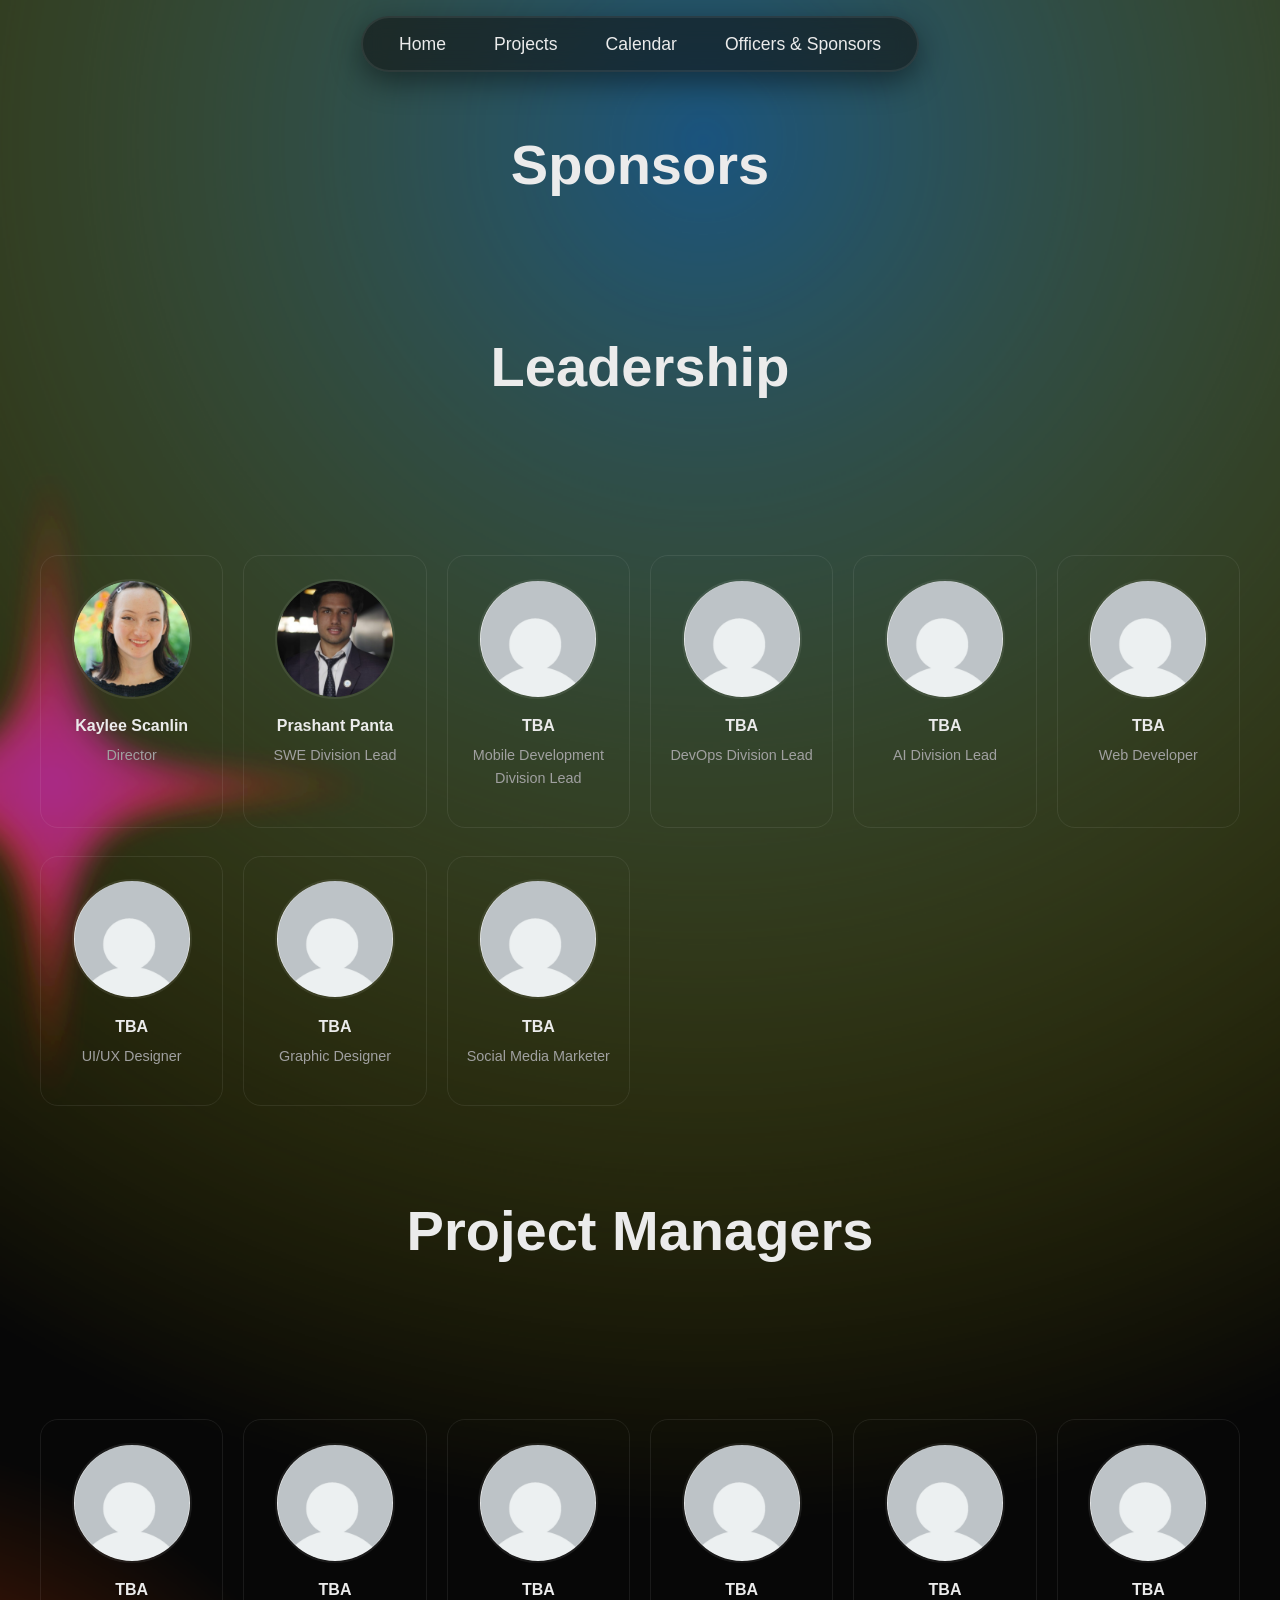
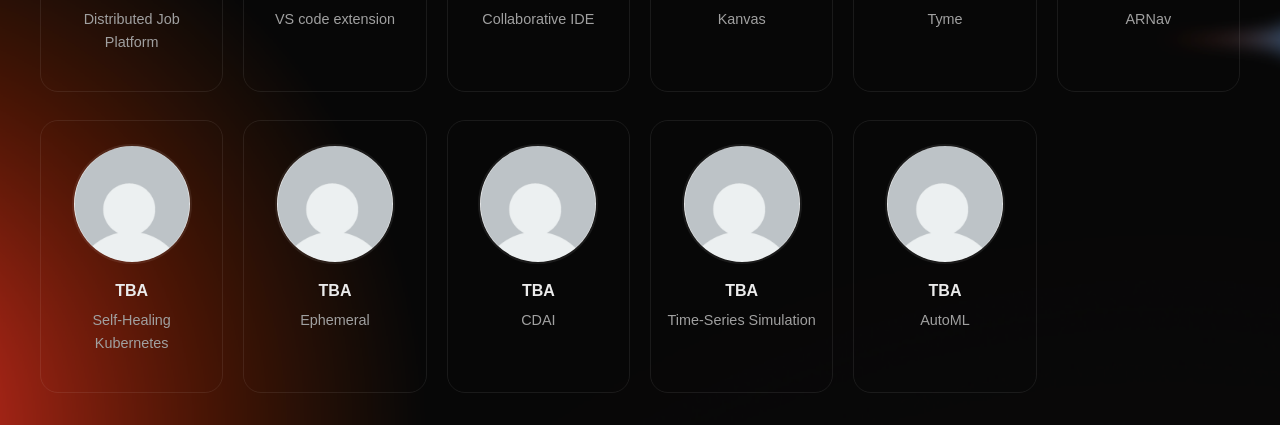
==== pages/officers.html @ a2a7e287 "officers + sponsors page" ====
<!DOCTYPE html>
<html lang="en">

<head>
  <meta charset="UTF-8">
  <meta name="viewport" content="width=device-width,initial-scale=1">
  <title>CatForge</title>
  <meta name="description"
    content="CatForge @ TXST - student organization dedicated to fostering software startup development at the undergraduate level.">

    <style>
        <link rel="preconnect" href="https://fonts.googleapis.com"><link rel="preconnect" href="https://fonts.gstatic.com" crossorigin><link href="https://fonts.googleapis.com/css2?family=Inter:ital,opsz,wght@0,14..32,100..900;1,14..32,100..900&display=swap" rel="stylesheet">
    </style>
    <link rel="stylesheet" href="/assets/css/revised-style.css" />
    <script defer src="/assets/js/main.js"></script>
</head>

<body>
    <div class="bg-wrap">
    <div class="projects-bg"></div>
    </div>
    <header class="site-header">
        <nav class="nav">
            <a class="brand" href="/"> </a>

            <button class="nav-toggle" type="button" aria-expanded="false" aria-controls="navLinks">
                Menu
            </button>

            <div id="navLinks" class="nav-links">
                <a href="/index.html">Home</a>
                <a href="/pages/projects.html">Projects</a>
                <a href="/pages/calendar.html">Calendar</a>
                <a href="/pages/officers.html">Officers & Sponsors</a>
            </div>
        </nav>
    </header>

<h1 class="officers-h1">Sponsors</h1>

<h1 class="officers-h1">Leadership</h1>

<body>
<section class="team">
  <div class="team-grid">
    <article class="team-card">
      <img src="/assets/css/static/images/officers_mentors/kay_headshot.png" alt="Kaylee Scanlin headshot">
      <h3>Kaylee Scanlin</h3>
      <p>Director</p>
    </article>

    <article class="team-card">
      <img src="/assets/css/static/images/officers_mentors/prashant_headshot.png" alt="Prashant Panta headshot">
      <h3>Prashant Panta</h3>
      <p>SWE Division Lead</p>
    </article>

    <article class="team-card">
      <img src="/assets/css/static/images/officers_mentors/unknown_headshot.png" alt="TBA headshot">
      <h3>TBA</h3>
      <p>Mobile Development Division Lead</p>
    </article>

    <article class="team-card">
      <img src="/assets/css/static/images/officers_mentors/unknown_headshot.png" alt="TBA headshot">
      <h3>TBA</h3>
      <p>DevOps Division Lead</p>
    </article>

    <article class="team-card">
      <img src="/assets/css/static/images/officers_mentors/unknown_headshot.png" alt="TBA headshot">
      <h3>TBA</h3>
      <p>AI Division Lead</p>
    </article>

    <article class="team-card">
      <img src="/assets/css/static/images/officers_mentors/unknown_headshot.png" alt="TBA headshot">
      <h3>TBA</h3>
      <p>Web Developer</p>
    </article>

    <article class="team-card">
      <img src="/assets/css/static/images/officers_mentors/unknown_headshot.png" alt="TBA headshot">
      <h3>TBA</h3>
      <p>UI/UX Designer</p>
    </article>

    <article class="team-card">
      <img src="/assets/css/static/images/officers_mentors/unknown_headshot.png" alt="TBA headshot">
      <h3>TBA</h3>
      <p>Graphic Designer</p>
    </article>

    <article class="team-card">
      <img src="/assets/css/static/images/officers_mentors/unknown_headshot.png" alt="TBA headshot">
      <h3>TBA</h3>
      <p>Social Media Marketer</p>
    </article>
  </div>
</section>

<h1 class="officers-h1">Project Managers</h1>

<section class="team">

  <div class="team-grid">
    <article class="team-card">
      <img src="/assets/css/static/images/officers_mentors/unknown_headshot.png" alt="Kaylee Scanlin headshot">
      <h3>TBA</h3>
      <p>Distributed Job Platform</p>
    </article>

    <article class="team-card">
      <img src="/assets/css/static/images/officers_mentors/unknown_headshot.png" alt="Prashant Panta headshot">
      <h3>TBA</h3>
      <p>VS code extension</p>
    </article>

    <article class="team-card">
      <img src="/assets/css/static/images/officers_mentors/unknown_headshot.png" alt="TBA headshot">
      <h3>TBA</h3>
      <p>Collaborative IDE</p>
    </article>

    <article class="team-card">
      <img src="/assets/css/static/images/officers_mentors/unknown_headshot.png" alt="TBA headshot">
      <h3>TBA</h3>
      <p>Kanvas</p>
    </article>

    <article class="team-card">
      <img src="/assets/css/static/images/officers_mentors/unknown_headshot.png" alt="TBA headshot">
      <h3>TBA</h3>
      <p>Tyme</p>
    </article>

    <article class="team-card">
      <img src="/assets/css/static/images/officers_mentors/unknown_headshot.png" alt="TBA headshot">
      <h3>TBA</h3>
      <p>ARNav</p>
    </article>

    <article class="team-card">
      <img src="/assets/css/static/images/officers_mentors/unknown_headshot.png" alt="TBA headshot">
      <h3>TBA</h3>
      <p>Self-Healing Kubernetes</p>
    </article>

    <article class="team-card">
      <img src="/assets/css/static/images/officers_mentors/unknown_headshot.png" alt="TBA headshot">
      <h3>TBA</h3>
      <p>Ephemeral</p>
    </article>

    <article class="team-card">
      <img src="/assets/css/static/images/officers_mentors/unknown_headshot.png" alt="TBA headshot">
      <h3>TBA</h3>
      <p>CDAI</p>
    </article>

    <article class="team-card">
      <img src="/assets/css/static/images/officers_mentors/unknown_headshot.png" alt="TBA headshot">
      <h3>TBA</h3>
      <p>Time-Series Simulation</p>
    </article>

    <article class="team-card">
      <img src="/assets/css/static/images/officers_mentors/unknown_headshot.png" alt="TBA headshot">
      <h3>TBA</h3>
      <p>AutoML</p>
    </article>

  </div>

</section>
    
</body>
---- assets/css/revised-style.css ----
:root {
  --bg: #212122;
  --text: #ebebeb;
  --border: #000;
  --border-strong: #2e2e2e;

  --content-max: 1200px;
  --radius-sm: 10px;
  --radius-md: 18px;
  --radius-pill: 999px;

  --space-1: 0.5rem;
  --space-2: 1rem;
  --space-3: 1.5rem;
  --space-4: 2rem;
  --space-5: 3rem;
  --space-6: 4rem;

  --shadow-header: 0 10px 30px rgba(0, 0, 0, 0.45);
  --transition-fast: 0.2s ease-out;
  --transition-med: 0.3s ease;
}

/* mouse */
body {
  /* Mandatory: URL to your PNG followed by a required fallback keyword */
  cursor: url('/assets/css/static/images/mouse.png'), auto;
}

/* Base reset */
*,
*::before,
*::after {
  box-sizing: border-box;
}

html {
  overflow-x: hidden;
}

body {
  min-height: 100%;
  margin: 0;
  background: var(--bg);
  color: var(--text);
  font-family: "Inter", sans-serif;
  line-height: 1.6;
  position: relative;
  overflow-x: hidden;
}

img,
video {
  display: block;
  max-width: 100%;
  height: auto;
}

a {
  color: var(--text);
  text-decoration: none;
  text-underline-offset: 3px;
  transition: opacity var(--transition-med), color var(--transition-med), transform var(--transition-med);
}

a:hover {
  opacity: 0.85;
}

/* Accessibility */
.skip-link {
  position: absolute;
  top: 0;
  left: -9999px;
  padding: 0.6rem 0.8rem;
  background: var(--bg);
  color: var(--text);
  border: 1px solid var(--border-strong);
}

.skip-link:focus {
  top: 1rem;
  left: 1rem;
}

/* Layout */
.container,
section,
.FAQ,
.section-bottom-of-page {
  width: min(100% - 2rem, var(--content-max));
  margin-inline: auto;
}

section {
  padding: var(--space-6) 0 0;
}

.FAQ {
  padding: 0;
}

.section-bottom-of-page {
  padding: var(--space-6) 0 0;
}

.hero {
  padding-top: 6rem;
}

/* Background */
/* index */
.bg-wrap {
  position: absolute;
  inset: 0;
  overflow: hidden;
  z-index: -1;
  pointer-events: none;
}

.page-bg {
  position: absolute;
  inset: 0;
  width: 110%;
  height: 110%;
  background: url(../css/static/images/catforge-site-bg-home.png) top center / cover no-repeat;
  will-change: transform;
  transition: transform var(--transition-fast);
}

.projects-bg {
  position: absolute;
  inset: 0;
  width: 110%;
  height: 110%;
  background: url(../css/static/images/catforge-site-bg-projects.png) top center / cover no-repeat;
  will-change: transform;
  transition: transform var(--transition-fast);
}

/* Typography */
.index-p,
li,
.t-bold,
.t-lead {
  font-size: 1.15rem;
}

.t-body {
  font-size: 1.02rem;
}

.t-small {
  font-size: 0.95rem;
  opacity: 0.9;
}

h1,
.hero-h1,
h3,
.li-first,
.nav-links a {
  transition: transform var(--transition-med), color var(--transition-med), text-shadow var(--transition-med);
}

.hero-h1 {
  margin: 1rem 0;
  font-size: 5rem;
  font-weight: 600;
}

h1 {
  margin: 1rem 0;
  font-size: 3.5rem;
  font-weight: 900;
  text-align: center;
}

h3 {
  font-size: 2rem;
  font-weight: 600;
}

.hero-h1:hover,
h1:hover,
h3:hover,
.li-first:hover {
  color: #fff;
  text-shadow:
    0 0 5px #f3f3f3,
    0 0 10px #005854,
    0 0 20px #004f46;
}

.hero-h1:hover,
h1:hover {
  transform: scale(1.01);
}

h3:hover {
  transform: scale(1.005);
}

.first-ul {
  list-style: none;
  padding-left: 0;
}

.li-first {
  padding: 0.5rem 0;
  font-weight: 100;
}

.li-first:hover {
  transform: scale(1.04);
}

/* CTA */
.apply-div {
  padding: var(--space-4) var(--space-2) 0;
}

.apply-button {
  margin: 0;
  font-size: 5.5rem;
  text-align: center;
  color: rgb(227, 218, 119);
}

.apply-link:hover {
  color: #fff;
}

/* Footer */
.p-footer,
.footer-dev {
  text-align: center;
}

.p-footer {
  color: var(--text);
  font-size: 1rem;
}

/* Header */
.site-header {
  position: sticky;
  top: 1rem;
  left: 50%;
  transform: translateX(-50%);
  width: fit-content;
  margin: 0;
  padding: 0.65rem 1.25rem;
  background: rgba(15, 15, 15, 0.55);
  backdrop-filter: blur(10px);
  border: 2px solid rgba(255, 255, 255, 0.08);
  border-radius: var(--radius-pill);
  box-shadow: var(--shadow-header);
  z-index: 1000;
}

.nav {
  display: flex;
  align-items: center;
  justify-content: center;
  width: fit-content;
  margin-inline: auto;
}

.brand {
  font-size: 1.2rem;
  font-weight: 700;
}

.nav-links {
  display: flex;
  align-items: center;
  gap: 1rem;
  font-weight: 100;
}

.nav-links a {
  padding: 2px 1rem 0;
  font-size: 1.1rem;
  border-bottom: 1px solid transparent;
}

.nav-links a.active {
  border-bottom-color: var(--text);
}

.nav-links a:hover {
  transform: scale(1.08);
  color: #fff;
  text-shadow:
    0 0 5px #fff,
    0 0 10px #fff,
    0 0 20px #00ffe1;
}

.nav-toggle {
  display: none;
  padding: 0.45rem 0.7rem;
  font: inherit;
  color: var(--text);
  background: transparent;
  border: 1px solid var(--border-strong);
  border-radius: var(--radius-sm);
  cursor: pointer;
}

/* Tablet */
@media (max-width: 1024px) {
  section,
  .FAQ,
  .section-bottom-of-page {
    width: min(100% - 4rem, var(--content-max));
  }

  .hero-h1 {
    font-size: 3.5rem;
  }

  h1 {
    font-size: 2.75rem;
  }

  .apply-button {
    font-size: 3.25rem;
  }
}

/* Mobile */
@media (max-width: 768px) {
  .site-header {
    top: 0.5rem;
    left: auto;
    transform: none;
    width: calc(100% - 1rem);
    max-width: 420px;
    margin: 0.5rem auto 0;
    padding: 0.75rem 1rem;
    border-radius: var(--radius-md);
  }

  .nav {
    position: relative;
    flex-direction: column;
    width: 100%;
    gap: 0.5rem;
  }

  .brand {
    display: none;
  }

  .nav-toggle {
    display: inline-block;
    width: 100%;
    max-width: 180px;
    text-align: center;
  }

  .nav-links {
    display: none;
    width: 100%;
    flex-direction: column;
    align-items: center;
    gap: 0.35rem;
    margin-top: 0.25rem;
  }

  .nav-links.open {
    display: flex;
  }

  .nav-links a {
    display: block;
    width: 100%;
    padding: 0.55rem 0.75rem;
    font-size: 0.95rem;
    text-align: center;
    border-radius: var(--radius-sm);
  }

  section,
  .FAQ,
  .section-bottom-of-page {
    width: min(100% - 2.5rem, var(--content-max));
  }

  section {
    padding-top: 2rem;
  }

  .section-bottom-of-page {
    padding-top: 2rem;
    padding-bottom: 2rem;
  }

  .hero-h1 {
    font-size: 2.4rem;
    line-height: 1.15;
    text-align: center;
  }

  h1 {
    font-size: 2rem;
    line-height: 1.2;
  }

  h3 {
    font-size: 1.35rem;
  }

  .index-p,
  li,
  .t-bold,
  .t-lead {
    font-size: 1rem;
  }

  .apply-button {
    font-size: 2rem;
    line-height: 1.2;
  }

  .apply-div {
    padding: 1.5rem 0.5rem 0;
  }

  .p-footer {
    padding: 1rem;
  }
}

/* Small phones */
@media (max-width: 480px) {
  .hero-h1 {
    font-size: 2rem;
  }

  h1 {
    font-size: 1.7rem;
  }

  h3 {
    font-size: 1.15rem;
  }

  .apply-button {
    font-size: 1.55rem;
  }

  .nav-links a {
    font-size: 0.9rem;
  }
}



/* projects page */
.team {
  width: min(1200px, 100% - 2rem);
  margin: 2rem auto;
}

.team-title {
  font-size: 1.6rem;
  font-weight: 800;
  text-transform: lowercase;
  margin-bottom: 1.5rem;
}

/* GRID */
.team-grid {
  display: grid;
  grid-template-columns: repeat(auto-fit, minmax(180px, 1fr));
  gap: 1.75rem 1.25rem;
}

/* CARD */
.team-card {
  background: #10101000;
  border: 1px solid rgba(255, 255, 255, 0.08);
  border-radius: 18px;
  padding: 1.4rem 1rem;
  text-align: center;
  transition: all 0.2s ease;
}

.team-card:hover {
  transform: translateY(-4px);
  background: #181818;
  border-color: rgba(255, 255, 255, 0.15);
}

/* IMAGE */
.team-card img {
  width: 120px;
  aspect-ratio: 1 / 1;
  object-fit: cover;
  border-radius: 50%;
  margin: 0 auto 0.9rem;
  border: 2px solid rgba(255, 255, 255, 0.08);
}

/* TEXT */
.team-card h3 {
  margin: 0;
  font-size: 1rem;
  font-weight: 700;
}

.team-card p {
  margin-top: 0.35rem;
  font-size: 0.9rem;
  color: #a0a0a0;
}

/* MOBILE */
@media (max-width: 600px) {
  .team-grid {
    grid-template-columns: repeat(2, 1fr);
  }

  .team-card img {
    width: 100px;
  }
}

@media (max-width: 400px) {
  .team-grid {
    grid-template-columns: 1fr;
  }
}

.officers-h1 {
  padding: 3rem;
  font-weight: 600;
}
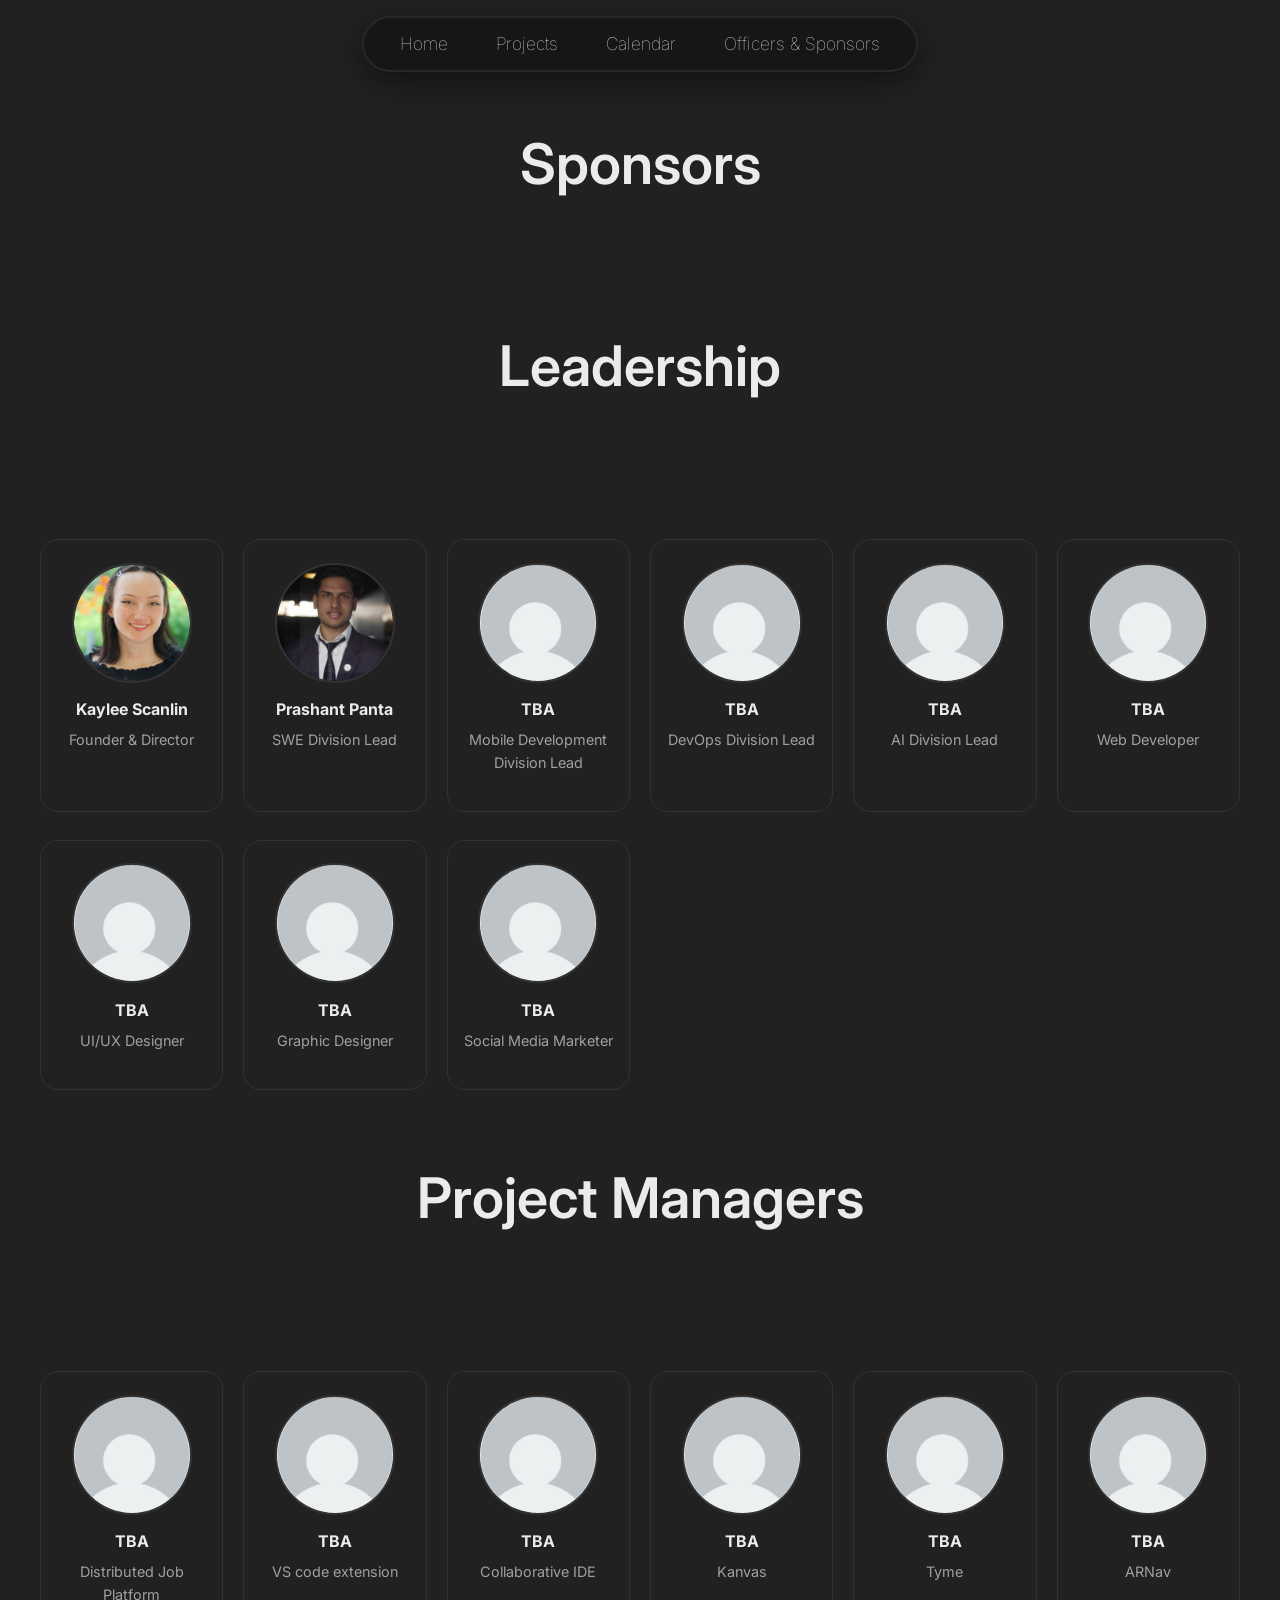
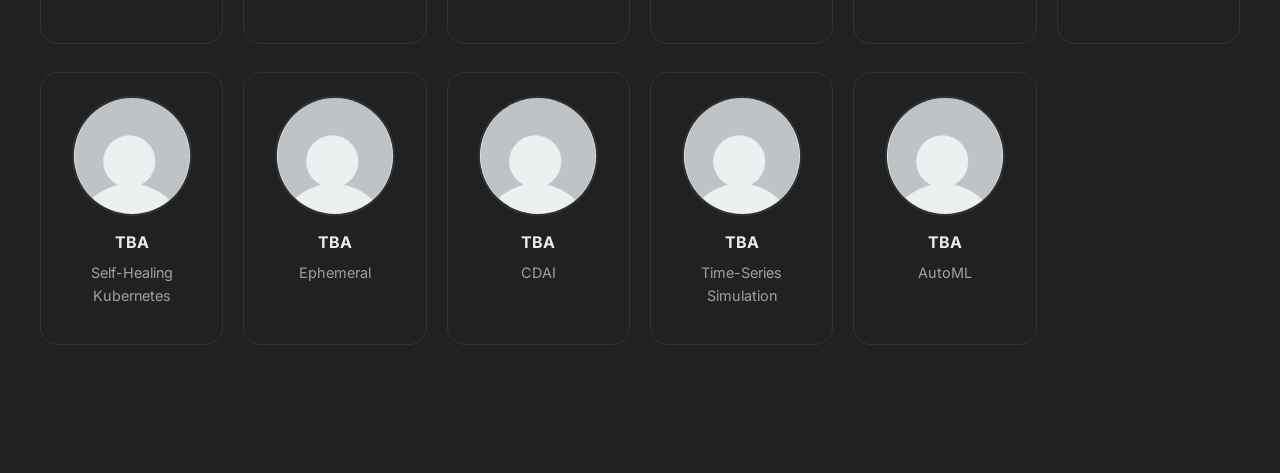
==== commit a7cc14f7: "put on github" ====
--- a/pages/officers.html
+++ b/pages/officers.html
@@ -2,23 +2,23 @@
 <html lang="en">
 
 <head>
-  <meta charset="UTF-8">
-  <meta name="viewport" content="width=device-width,initial-scale=1">
-  <title>CatForge</title>
-  <meta name="description"
-    content="CatForge @ TXST - student organization dedicated to fostering software startup development at the undergraduate level.">
-
-    <style>
-        <link rel="preconnect" href="https://fonts.googleapis.com"><link rel="preconnect" href="https://fonts.gstatic.com" crossorigin><link href="https://fonts.googleapis.com/css2?family=Inter:ital,opsz,wght@0,14..32,100..900;1,14..32,100..900&display=swap" rel="stylesheet">
-    </style>
+    <meta charset="UTF-8">
+    <meta name="viewport" content="width=device-width,initial-scale=1">
+    <title>CatForge</title>
+    <meta name="description"
+        content="CatForge @ TXST - student organization dedicated to fostering software startup development at the undergraduate level.">
+    <link rel="preconnect" href="https://fonts.googleapis.com">
+    <link rel="preconnect" href="https://fonts.gstatic.com" crossorigin>
+    <link href="https://fonts.googleapis.com/css2?family=Inter:ital,opsz,wght@0,14..32,100..900;1,14..32,100..900&display=swap" rel="stylesheet">
     <link rel="stylesheet" href="/assets/css/revised-style.css" />
     <script defer src="/assets/js/main.js"></script>
 </head>
 
 <body>
     <div class="bg-wrap">
-    <div class="projects-bg"></div>
+        <div class="officers-bg"></div>
     </div>
+
     <header class="site-header">
         <nav class="nav">
             <a class="brand" href="/"> </a>
@@ -36,144 +36,150 @@
         </nav>
     </header>
 
-<h1 class="officers-h1">Sponsors</h1>
+    <h1 class="officers-h1">Sponsors</h1>
 
-<h1 class="officers-h1">Leadership</h1>
+    <h1 class="officers-h1">Leadership</h1>
 
-<body>
-<section class="team">
-  <div class="team-grid">
-    <article class="team-card">
-      <img src="/assets/css/static/images/officers_mentors/kay_headshot.png" alt="Kaylee Scanlin headshot">
-      <h3>Kaylee Scanlin</h3>
-      <p>Director</p>
-    </article>
+    <body>
+        <section class="team">
+            <div class="team-grid">
+                <article class="team-card">
+                    <img src="/assets/css/static/images/officers_mentors/kay_headshot.png"
+                        alt="Kaylee Scanlin headshot">
+                    <h3>Kaylee Scanlin</h3>
+                    <p>Founder & Director</p>
+                </article>
 
-    <article class="team-card">
-      <img src="/assets/css/static/images/officers_mentors/prashant_headshot.png" alt="Prashant Panta headshot">
-      <h3>Prashant Panta</h3>
-      <p>SWE Division Lead</p>
-    </article>
+                <article class="team-card">
+                    <img src="/assets/css/static/images/officers_mentors/prashant_headshot.png"
+                        alt="Prashant Panta headshot">
+                    <h3>Prashant Panta</h3>
+                    <p>SWE Division Lead</p>
+                </article>
 
-    <article class="team-card">
-      <img src="/assets/css/static/images/officers_mentors/unknown_headshot.png" alt="TBA headshot">
-      <h3>TBA</h3>
-      <p>Mobile Development Division Lead</p>
-    </article>
+                <article class="team-card">
+                    <img src="/assets/css/static/images/officers_mentors/unknown_headshot.png" alt="TBA headshot">
+                    <h3>TBA</h3>
+                    <p>Mobile Development Division Lead</p>
+                </article>
 
-    <article class="team-card">
-      <img src="/assets/css/static/images/officers_mentors/unknown_headshot.png" alt="TBA headshot">
-      <h3>TBA</h3>
-      <p>DevOps Division Lead</p>
-    </article>
+                <article class="team-card">
+                    <img src="/assets/css/static/images/officers_mentors/unknown_headshot.png" alt="TBA headshot">
+                    <h3>TBA</h3>
+                    <p>DevOps Division Lead</p>
+                </article>
 
-    <article class="team-card">
-      <img src="/assets/css/static/images/officers_mentors/unknown_headshot.png" alt="TBA headshot">
-      <h3>TBA</h3>
-      <p>AI Division Lead</p>
-    </article>
+                <article class="team-card">
+                    <img src="/assets/css/static/images/officers_mentors/unknown_headshot.png" alt="TBA headshot">
+                    <h3>TBA</h3>
+                    <p>AI Division Lead</p>
+                </article>
 
-    <article class="team-card">
-      <img src="/assets/css/static/images/officers_mentors/unknown_headshot.png" alt="TBA headshot">
-      <h3>TBA</h3>
-      <p>Web Developer</p>
-    </article>
+                <article class="team-card">
+                    <img src="/assets/css/static/images/officers_mentors/unknown_headshot.png" alt="TBA headshot">
+                    <h3>TBA</h3>
+                    <p>Web Developer</p>
+                </article>
 
-    <article class="team-card">
-      <img src="/assets/css/static/images/officers_mentors/unknown_headshot.png" alt="TBA headshot">
-      <h3>TBA</h3>
-      <p>UI/UX Designer</p>
-    </article>
+                <article class="team-card">
+                    <img src="/assets/css/static/images/officers_mentors/unknown_headshot.png" alt="TBA headshot">
+                    <h3>TBA</h3>
+                    <p>UI/UX Designer</p>
+                </article>
 
-    <article class="team-card">
-      <img src="/assets/css/static/images/officers_mentors/unknown_headshot.png" alt="TBA headshot">
-      <h3>TBA</h3>
-      <p>Graphic Designer</p>
-    </article>
+                <article class="team-card">
+                    <img src="/assets/css/static/images/officers_mentors/unknown_headshot.png" alt="TBA headshot">
+                    <h3>TBA</h3>
+                    <p>Graphic Designer</p>
+                </article>
 
-    <article class="team-card">
-      <img src="/assets/css/static/images/officers_mentors/unknown_headshot.png" alt="TBA headshot">
-      <h3>TBA</h3>
-      <p>Social Media Marketer</p>
-    </article>
-  </div>
-</section>
+                <article class="team-card">
+                    <img src="/assets/css/static/images/officers_mentors/unknown_headshot.png" alt="TBA headshot">
+                    <h3>TBA</h3>
+                    <p>Social Media Marketer</p>
+                </article>
+            </div>
+        </section>
 
-<h1 class="officers-h1">Project Managers</h1>
+        <h1 class="officers-h1">Project Managers</h1>
 
-<section class="team">
+        <section class="team">
 
-  <div class="team-grid">
-    <article class="team-card">
-      <img src="/assets/css/static/images/officers_mentors/unknown_headshot.png" alt="Kaylee Scanlin headshot">
-      <h3>TBA</h3>
-      <p>Distributed Job Platform</p>
-    </article>
+            <div class="team-grid">
+                <article class="team-card">
+                    <img src="/assets/css/static/images/officers_mentors/unknown_headshot.png"
+                        alt="Kaylee Scanlin headshot">
+                    <h3>TBA</h3>
+                    <p>Distributed Job Platform</p>
+                </article>
 
-    <article class="team-card">
-      <img src="/assets/css/static/images/officers_mentors/unknown_headshot.png" alt="Prashant Panta headshot">
-      <h3>TBA</h3>
-      <p>VS code extension</p>
-    </article>
+                <article class="team-card">
+                    <img src="/assets/css/static/images/officers_mentors/unknown_headshot.png"
+                        alt="Prashant Panta headshot">
+                    <h3>TBA</h3>
+                    <p>VS code extension</p>
+                </article>
 
-    <article class="team-card">
-      <img src="/assets/css/static/images/officers_mentors/unknown_headshot.png" alt="TBA headshot">
-      <h3>TBA</h3>
-      <p>Collaborative IDE</p>
-    </article>
+                <article class="team-card">
+                    <img src="/assets/css/static/images/officers_mentors/unknown_headshot.png" alt="TBA headshot">
+                    <h3>TBA</h3>
+                    <p>Collaborative IDE</p>
+                </article>
 
-    <article class="team-card">
-      <img src="/assets/css/static/images/officers_mentors/unknown_headshot.png" alt="TBA headshot">
-      <h3>TBA</h3>
-      <p>Kanvas</p>
-    </article>
+                <article class="team-card">
+                    <img src="/assets/css/static/images/officers_mentors/unknown_headshot.png" alt="TBA headshot">
+                    <h3>TBA</h3>
+                    <p>Kanvas</p>
+                </article>
 
-    <article class="team-card">
-      <img src="/assets/css/static/images/officers_mentors/unknown_headshot.png" alt="TBA headshot">
-      <h3>TBA</h3>
-      <p>Tyme</p>
-    </article>
+                <article class="team-card">
+                    <img src="/assets/css/static/images/officers_mentors/unknown_headshot.png" alt="TBA headshot">
+                    <h3>TBA</h3>
+                    <p>Tyme</p>
+                </article>
 
-    <article class="team-card">
-      <img src="/assets/css/static/images/officers_mentors/unknown_headshot.png" alt="TBA headshot">
-      <h3>TBA</h3>
-      <p>ARNav</p>
-    </article>
+                <article class="team-card">
+                    <img src="/assets/css/static/images/officers_mentors/unknown_headshot.png" alt="TBA headshot">
+                    <h3>TBA</h3>
+                    <p>ARNav</p>
+                </article>
 
-    <article class="team-card">
-      <img src="/assets/css/static/images/officers_mentors/unknown_headshot.png" alt="TBA headshot">
-      <h3>TBA</h3>
-      <p>Self-Healing Kubernetes</p>
-    </article>
+                <article class="team-card">
+                    <img src="/assets/css/static/images/officers_mentors/unknown_headshot.png" alt="TBA headshot">
+                    <h3>TBA</h3>
+                    <p>Self-Healing Kubernetes</p>
+                </article>
 
-    <article class="team-card">
-      <img src="/assets/css/static/images/officers_mentors/unknown_headshot.png" alt="TBA headshot">
-      <h3>TBA</h3>
-      <p>Ephemeral</p>
-    </article>
+                <article class="team-card">
+                    <img src="/assets/css/static/images/officers_mentors/unknown_headshot.png" alt="TBA headshot">
+                    <h3>TBA</h3>
+                    <p>Ephemeral</p>
+                </article>
 
-    <article class="team-card">
-      <img src="/assets/css/static/images/officers_mentors/unknown_headshot.png" alt="TBA headshot">
-      <h3>TBA</h3>
-      <p>CDAI</p>
-    </article>
+                <article class="team-card">
+                    <img src="/assets/css/static/images/officers_mentors/unknown_headshot.png" alt="TBA headshot">
+                    <h3>TBA</h3>
+                    <p>CDAI</p>
+                </article>
 
-    <article class="team-card">
-      <img src="/assets/css/static/images/officers_mentors/unknown_headshot.png" alt="TBA headshot">
-      <h3>TBA</h3>
-      <p>Time-Series Simulation</p>
-    </article>
+                <article class="team-card">
+                    <img src="/assets/css/static/images/officers_mentors/unknown_headshot.png" alt="TBA headshot">
+                    <h3>TBA</h3>
+                    <p>Time-Series Simulation</p>
+                </article>
 
-    <article class="team-card">
-      <img src="/assets/css/static/images/officers_mentors/unknown_headshot.png" alt="TBA headshot">
-      <h3>TBA</h3>
-      <p>AutoML</p>
-    </article>
+                <article class="team-card">
+                    <img src="/assets/css/static/images/officers_mentors/unknown_headshot.png" alt="TBA headshot">
+                    <h3>TBA</h3>
+                    <p>AutoML</p>
+                </article>
 
-  </div>
+            </div>
 
-</section>
-    
-</body>
-        
-    +        </section>
+
+        <div class="spacer-bottom-of-page">
+            <p class="spacer-bottom-of-page"></p>
+        </div>
+
+    </body>
--- a/assets/css/revised-style.css
+++ b/assets/css/revised-style.css
@@ -128,12 +128,12 @@
   transition: transform var(--transition-fast);
 }
 
-.projects-bg {
+.officers-bg {
   position: absolute;
   inset: 0;
   width: 110%;
   height: 110%;
-  background: url(../css/static/images/catforge-site-bg-projects.png) top center / cover no-repeat;
+  background: url(../css/static/images/catforge-site-bg-officers.png) top center / cover no-repeat;
   will-change: transform;
   transition: transform var(--transition-fast);
 }
@@ -223,6 +223,7 @@
 .apply-button {
   margin: 0;
   font-size: 5.5rem;
+  padding: 10rem 0rem 10rem 0rem;
   text-align: center;
   color: rgb(227, 218, 119);
 }
@@ -462,7 +463,7 @@
 /* projects page */
 .team {
   width: min(1200px, 100% - 2rem);
-  margin: 2rem auto;
+ /* margin: 2rem auto; */
 }
 
 .team-title {
@@ -538,4 +539,11 @@
 .officers-h1 {
   padding: 3rem;
   font-weight: 600;
+}
+
+
+/* random */
+.spacer-bottom-of-page {
+  padding: 0rem 0rem 3rem 0rem;
+  color: transparent;
 }
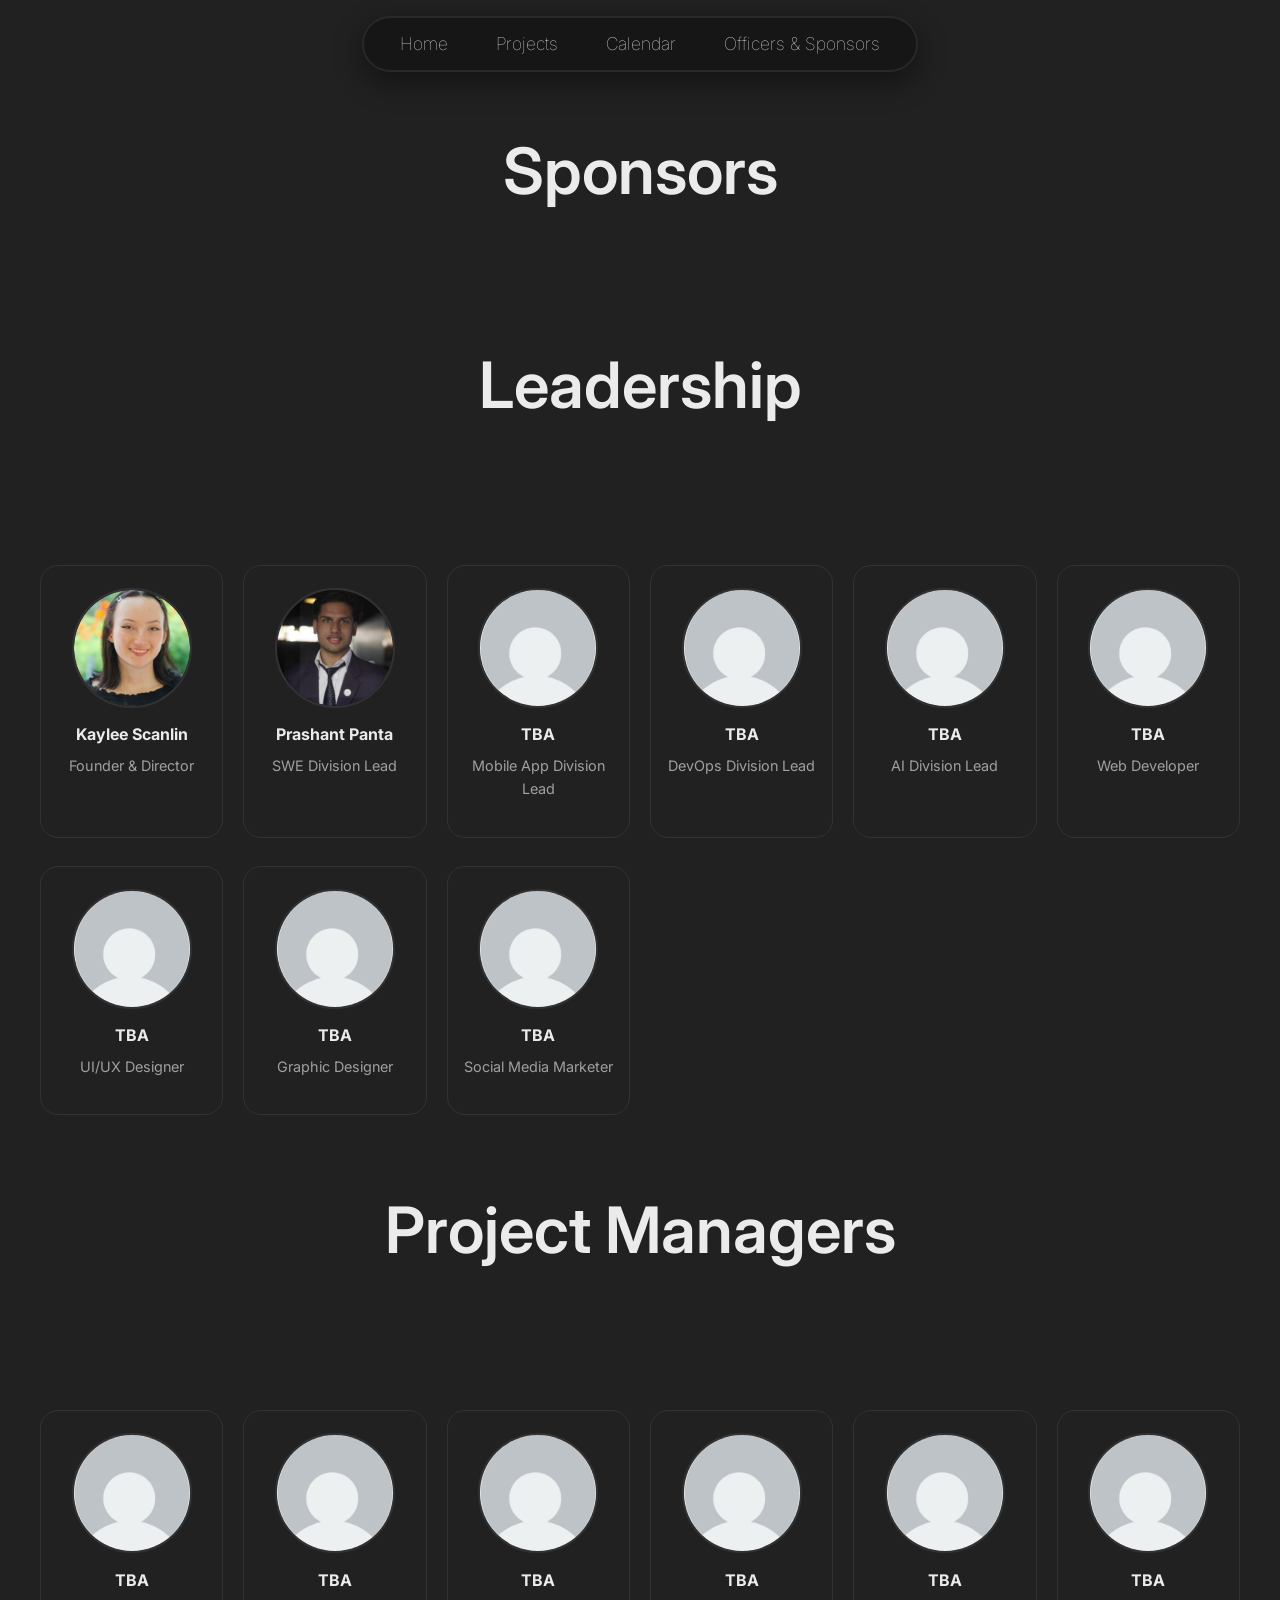
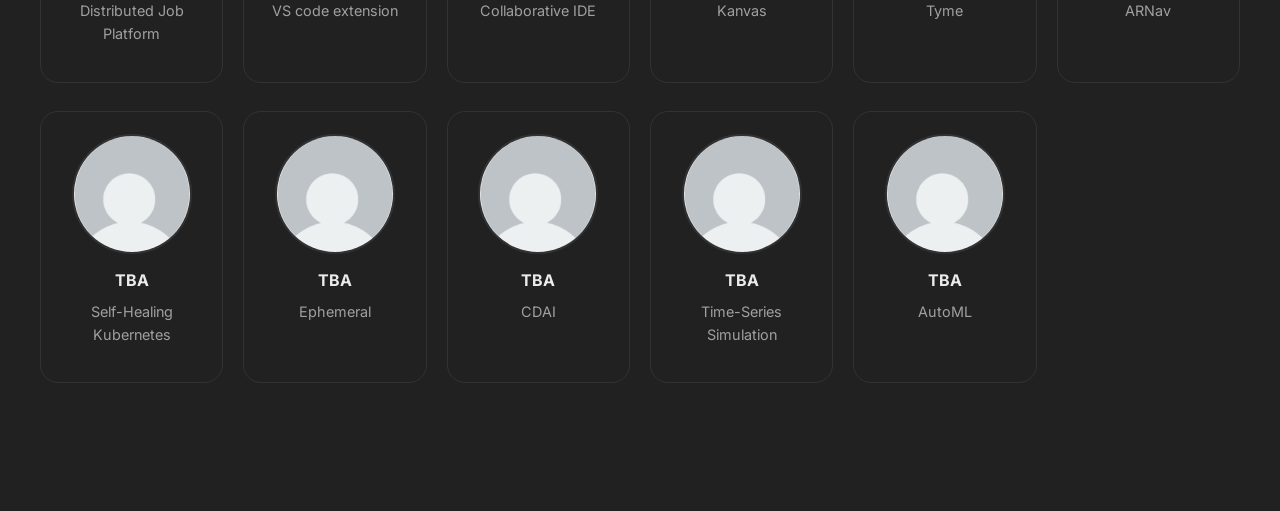
==== commit a7cad417: "fixing css styling route error" ====
--- a/pages/officers.html
+++ b/pages/officers.html
@@ -60,7 +60,7 @@
                 <article class="team-card">
                     <img src="/assets/css/static/images/officers_mentors/unknown_headshot.png" alt="TBA headshot">
                     <h3>TBA</h3>
-                    <p>Mobile Development Division Lead</p>
+                    <p>Mobile App Division Lead</p>
                 </article>
 
                 <article class="team-card">
--- a/assets/css/revised-style.css
+++ b/assets/css/revised-style.css
@@ -123,7 +123,7 @@
   inset: 0;
   width: 110%;
   height: 110%;
-  background: url(../css/static/images/catforge-site-bg-home.png) top center / cover no-repeat;
+  background: url(/assets/css/static/images/catforge-site-bg-home.png) top center / cover no-repeat;
   will-change: transform;
   transition: transform var(--transition-fast);
 }
@@ -133,7 +133,7 @@
   inset: 0;
   width: 110%;
   height: 110%;
-  background: url(../css/static/images/catforge-site-bg-officers.png) top center / cover no-repeat;
+  background: url(/assets/css/static/images/catforge-site-bg-officers.png) top center / cover no-repeat;
   will-change: transform;
   transition: transform var(--transition-fast);
 }
@@ -171,8 +171,8 @@
 
 h1 {
   margin: 1rem 0;
-  font-size: 3.5rem;
-  font-weight: 900;
+  font-size: 4rem;
+  font-weight: 600;
   text-align: center;
 }
 
@@ -546,4 +546,116 @@
 .spacer-bottom-of-page {
   padding: 0rem 0rem 3rem 0rem;
   color: transparent;
+}
+
+
+/* FAQ sidebar styling */
+.faq-timeline {
+  position: relative;
+  max-width: 900px;
+  margin: 4rem auto;
+  padding: 0 2rem;
+}
+
+/* vertical line */
+.faq-timeline::before {
+  content: "";
+  position: absolute;
+  left: 3.5rem;
+  top: 1.5rem;
+  bottom: 1.5rem;
+  width: 8px;
+  background: #a71920;
+  border-radius: 999px;
+}
+
+.faq-item {
+  position: relative;
+  display: flex;
+  gap: 2rem;
+  margin-bottom: 5rem;
+}
+
+.faq-item:last-child {
+  margin-bottom: 0;
+}
+
+.faq-dot {
+  position: relative;
+  z-index: 2rem;
+  flex: 0 0 3rem;
+  width: 3rem;
+  height: 3rem;
+  margin-left: 0;
+  background: #a71920;
+  border-radius: 50%;
+}
+
+.faq-content {
+  padding-top: 0.2rem;
+}
+
+.faq-content h3 {
+  margin: 0 0 1rem;
+  font-size: 1.75rem;
+  font-weight: 800;
+  color: #000;
+}
+
+.faq-content p {
+  margin: 0;
+  font-size: 1.1rem;
+  line-height: 1.6;
+  color: #222;
+}
+
+/* mobile responsive */
+@media (max-width: 600px) {
+  .faq-timeline {
+    padding: 0 1rem;
+  }
+
+  .faq-timeline::before {
+    left: 2.4rem;
+    width: 6px;
+  }
+
+  .faq-item {
+    gap: 1.25rem;
+    margin-bottom: 3rem;
+  }
+
+  .faq-dot {
+    flex-basis: 2rem;
+    width: 2rem;
+    height: 2rem;
+  }
+
+  .faq-content h3 {
+    font-size: 1.25rem;
+  }
+
+  .faq-content p {
+    font-size: 1rem;
+  }
+}
+
+
+
+/* projects page */
+.projects-bg {
+  position: absolute;
+  inset: 0;
+  width: 110%;
+  height: 110%;
+  background: url(/assets/css/static/images/catforge-site-bg-projects.png) top center / cover no-repeat;
+  will-change: transform;
+  transition: transform var(--transition-fast);
+}
+
+.projects-hero-h1 {
+  margin: 1rem 0;
+  size: 2rem;
+  font-size: 5rem;
+  font-weight: 600;
 }
